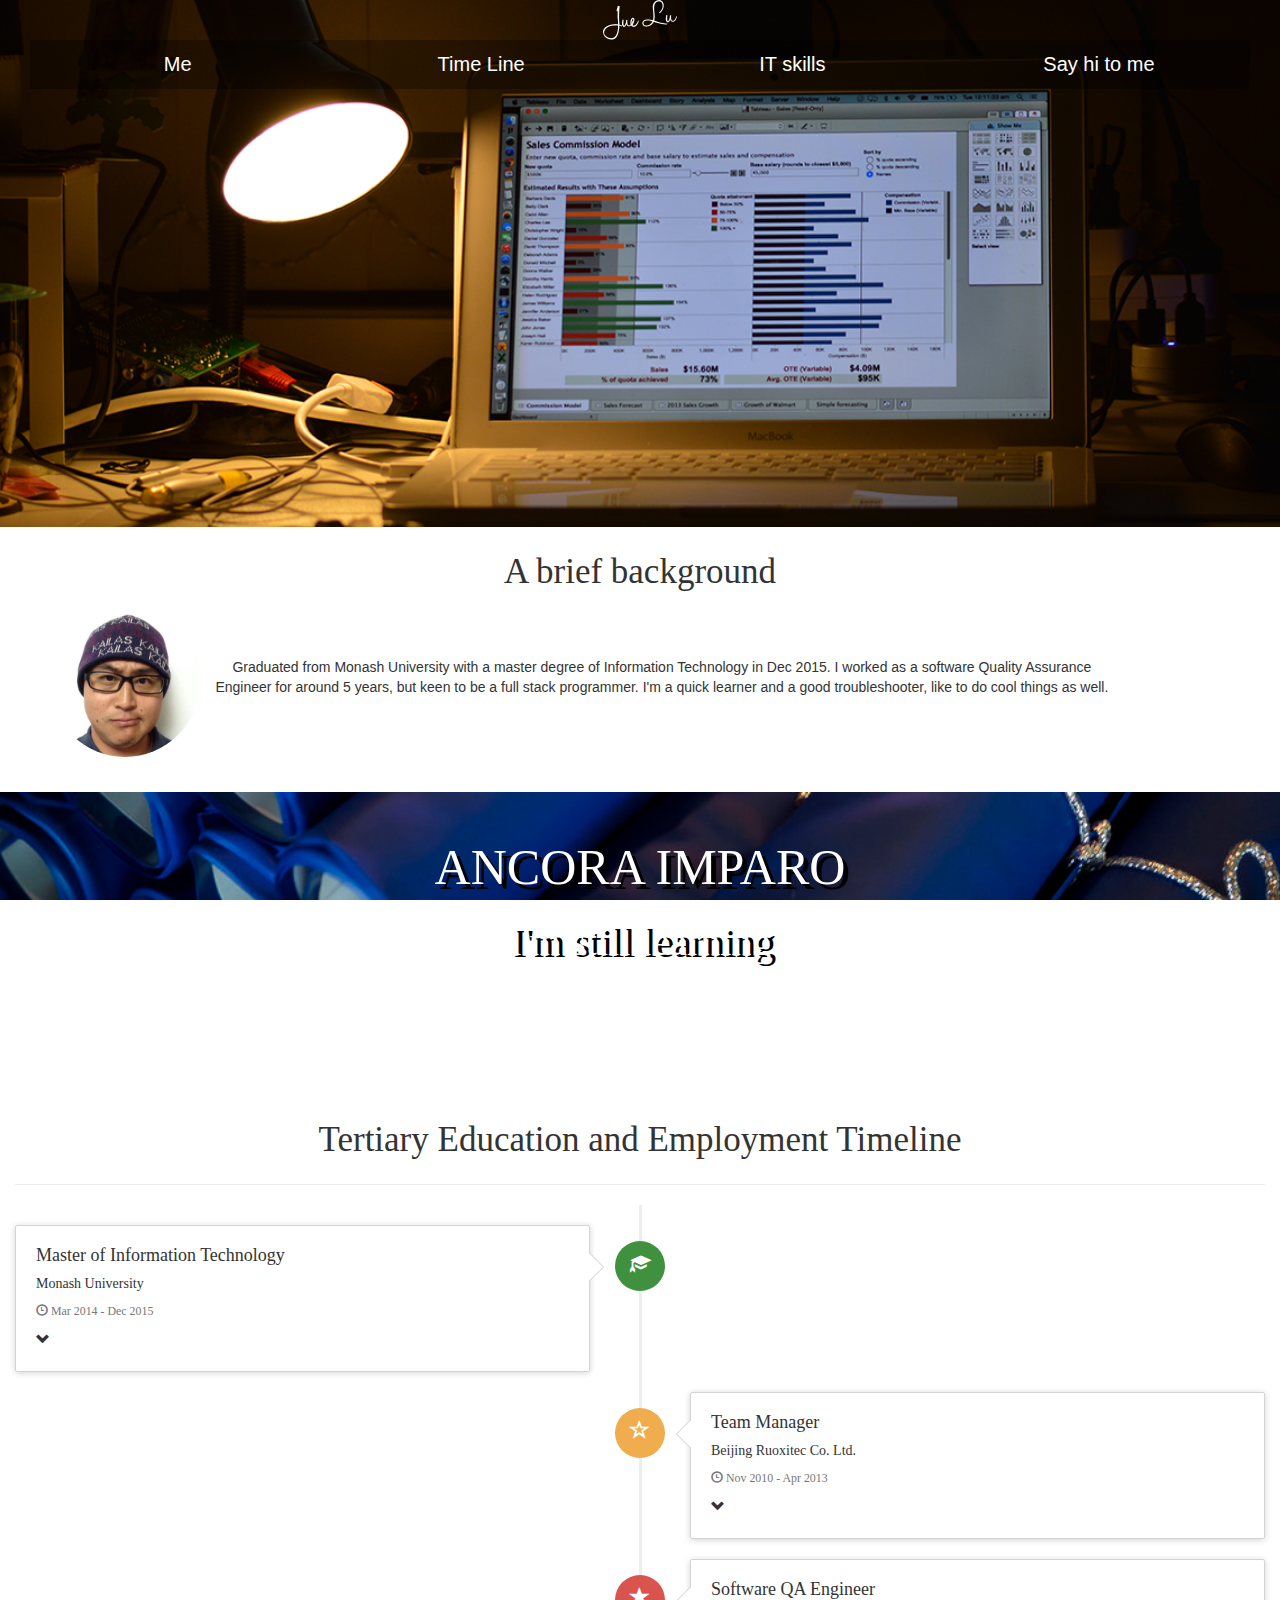
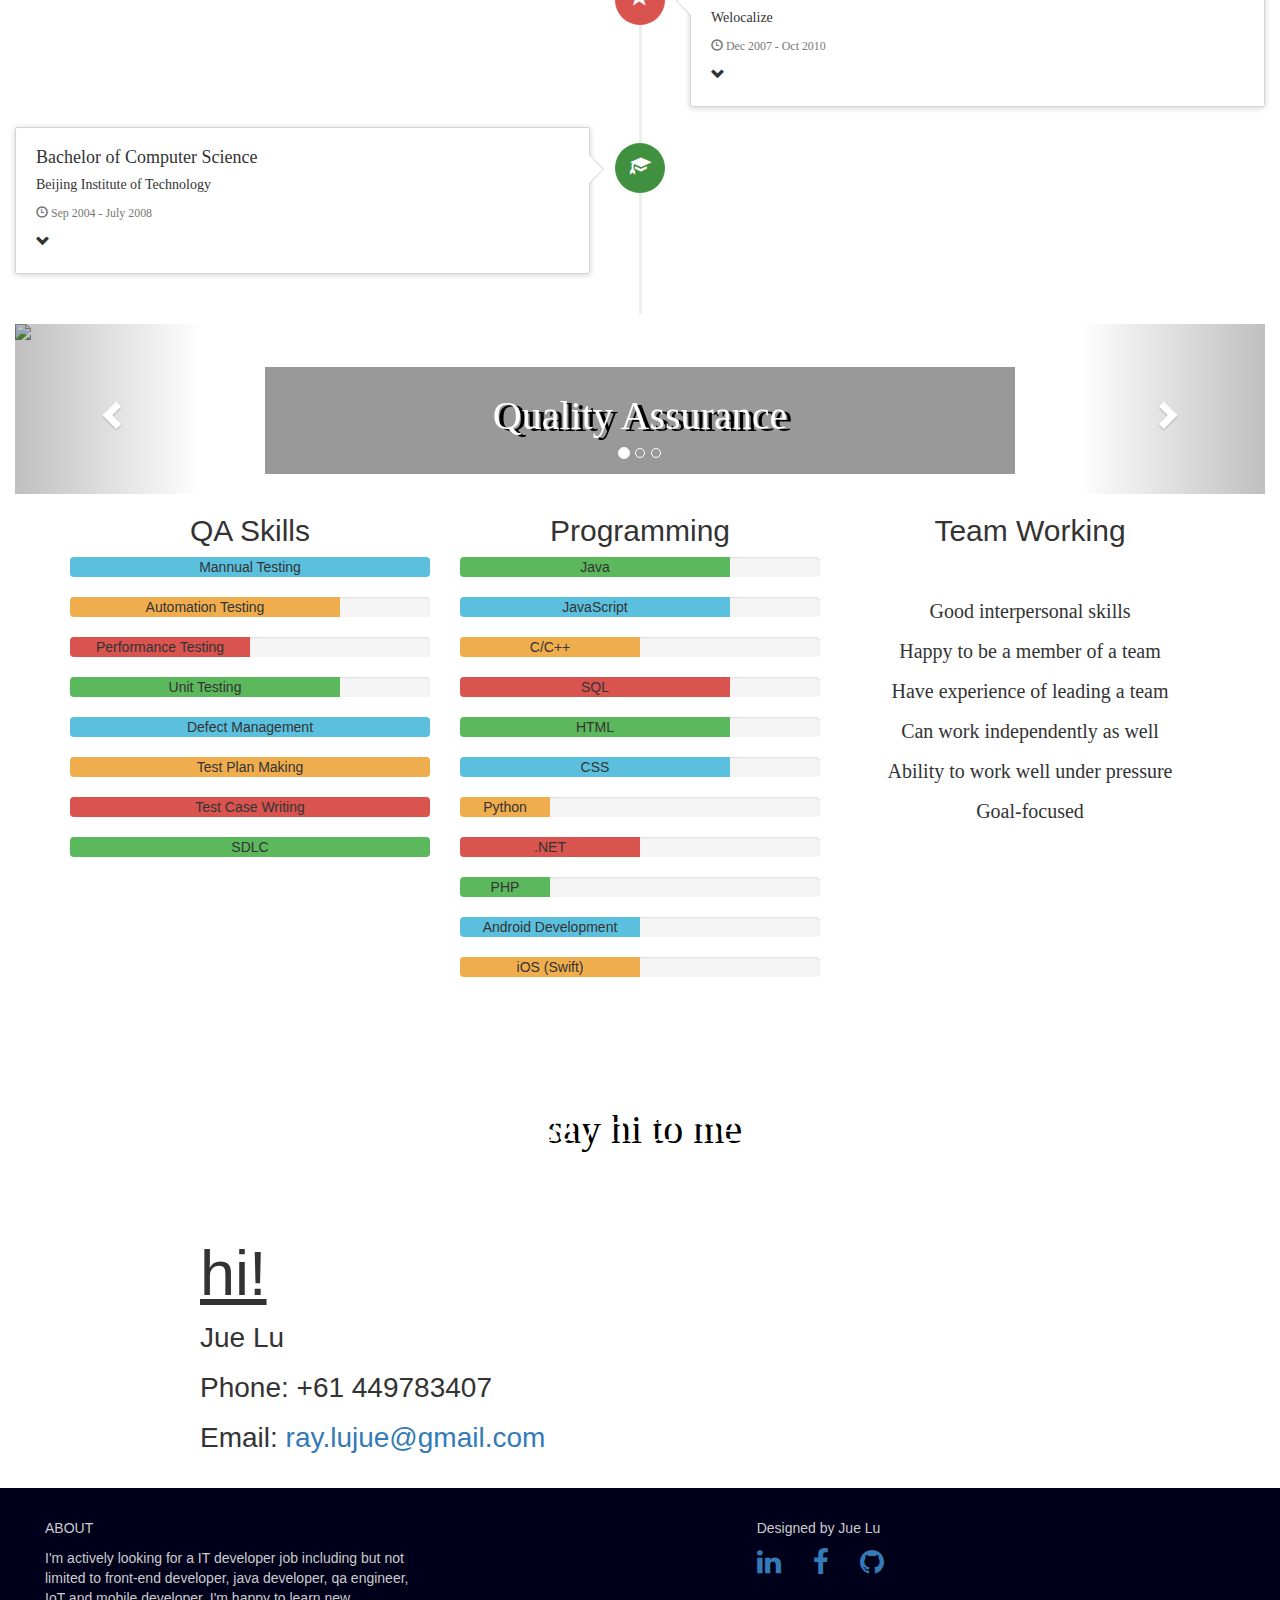
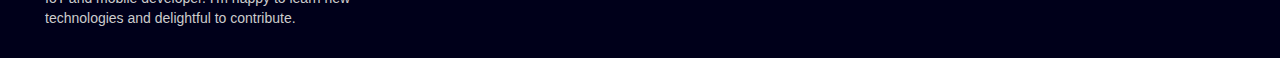
==== index.html @ 2547dcf0 "First Version" ====
<!DOCTYPE html>
<html lang="en">
<head>
	<meta charset="utf-8">
	<meta http-equiv="X-UA-Compatible" content="IE=edge">
	<meta name="viewport" content="width=device-width, initial-scale=1">
	<!-- The above 3 meta tags *must* come first in the head; any other head content must come *after* these tags -->
	<meta name="description" content="">
	<meta name="author" content="">
	<title>Raymond Lu</title>

	<!-- Bootstrap core CSS -->
	<link href="./css/bootstrap.min.css" rel="stylesheet">
	<link rel="stylesheet" type="text/css" href="./css/timeline.css" media="all" />
	<link href="./css/style.css" rel="stylesheet">
</head>
<body>
	<header>
		<section id="navSection" class="container-fluid">
			<!--logo-->
			<div id="topsignature">
				<center>
					<img src="./img/signatureWhite.png">
				</center>
			</div>
		</div>
		<!--Nav Bar-->
		<div id="navibar">
			<nav class="navbar navbar-default navbar-customized">		
				<div class="navbar-header">
					<button type="button" class="navbar-toggle collapsed" data-toggle="collapse" data-target="#navbar" aria-expanded="false" aria-controls="navbar">
						<span class="sr-only">Toggle navigation</span>
						<span class="icon-bar"></span>
						<span class="icon-bar"></span>
						<span class="icon-bar"></span>
					</button>	
					<img id="brandsignature" class="navbar-brand logo" src="./img/signatureWhite.png"></a>
				</div>

				<div id="navbar" class="navbar-collapse collapse">
					<ul class="nav nav-justified navlist">
						<li><a href="#brief">Me</a></li>
						<li id="timelinebtn"><a href="#monash">Time Line</a></li>
						<li id="skillsbtn"><a href="#carousel">IT skills</a></li>
						<li id="about"><a href="#banner">Say hi to me</a></li>
					</ul>
				</div>
			</nav>
		</div>
	</section>
</header>

<sction id="brief" class="row container-fluid" >
	<p class="h2title">A brief background</p>
	<div id="photo" class="briefscetionpic" >
		<img class="img-circle" src="./img/me.jpg">
	</div>
	<div class="brief">
		<p class="briefpara">Graduated from Monash University with a master degree of Information Technology in Dec 2015.
			I worked as a software Quality Assurance Engineer for around 5 years, but keen to be a full stack programmer.
			I'm a quick learner and a good troubleshooter, like to do cool things as well.
		</p>
	</div>	
</sction>

<sction class="container-fluid">
	<div id="monash">
		<p class="h1title">ANCORA IMPARO</p>
		<p class="h1title2"> I'm still learning</p>
	</div>
</sction>


<section id="mytimeline" class="container-fluid" id="timeline" style="font-family: Georgia">
	<div class="page-header">
		<p class="h2title">Tertiary Education and Employment Timeline</p>
	</div>
	<ul class="timeline">
		<li>
			<div class="timeline-badge success"><i class="glyphicon glyphicon-education"></i></div>
			<div class="timeline-panel">
				<div class="timeline-heading">
					<h4 class="timeline-title">Master of Information Technology</h4>
					<h5 class="timeline-title">Monash University</h5>
					<p><small class="text-muted"><i class="glyphicon glyphicon-time"></i> Mar 2014 - Dec 2015</small></p>
				</div>
				<div class="timeline-body">
					<p>
						Most of my courses related to programming, including web application, mobile developing (iOS / Android), IoT developing.
						I have complete Intelligent System, Business Intelligence and Data Warehouse, Project Management and other ICT core courses.
					</p>
					<p>
						Award: Best Information System (Student Choice Award - 2015)
					</p>
				</div>
				<div class="glyphicon glyphicon-chevron-down">
				</div>
				<div class="glyphicon glyphicon-chevron-up">
				</div>
			</div>
		</li>
		<li class="timeline-inverted">
			<div class="timeline-badge warning"><i class="glyphicon glyphicon-star-empty"></i></div>
			<div class="timeline-panel">
				<div class="timeline-heading">
					<h4 class="timeline-title">Team Manager</h4>
					<h5 class="timeline-title">Beijing Ruoxitec Co. Ltd.</h5>
					<p><small class="text-muted"><i class="glyphicon glyphicon-time"></i> Nov 2010 - Apr 2013</small></p>
				</div>
				<div class="timeline-body">
					<p>
						I was a co-founder of Ruoxitec which was a startup company. I also worked as a Manager responsible for leading a QA team and a information system developing project.
					</p>

				</div>
				<div class="glyphicon glyphicon-chevron-down">
				</div>
				<div class="glyphicon glyphicon-chevron-up">
				</div>
			</div>
		</li>
		<li class="timeline-inverted">
			<div class="timeline-badge danger"><i class="glyphicon glyphicon-star"></i></div>
			<div class="timeline-panel">
				<div class="timeline-heading">
					<h4 class="timeline-title">Software QA Engineer</h4>
					<h5 class="timeline-title">Welocalize</h5>
					<p><small class="text-muted"><i class="glyphicon glyphicon-time"></i> Dec 2007 - Oct 2010</small></p>
				</div>
				<div class="timeline-body">
					<p>
						I worked in Welocalize as a Software QA Engineer. Besides testing software, I also take making animation, localizing software and developing testing toolkits jobs.
					</p>
				</div>
				<div class="glyphicon glyphicon-chevron-down">
				</div>
				<div class="glyphicon glyphicon-chevron-up">
				</div>
			</div>
		</li>


		<li>
			<div class="timeline-badge success"><i class="glyphicon glyphicon-education"></i></div>
			<div class="timeline-panel">
				<div class="timeline-heading">
					<h4 class="timeline-title">Bachelor of Computer Science</h4>
					<h5 class="timeline-title">Beijing Institute of Technology</h5>
					<p><small class="text-muted"><i class="glyphicon glyphicon-time"></i> Sep 2004 - July 2008</small></p>
				</div>
				<div class="timeline-body">
					<p>
						My courses included Data Structure, Principles of Computer Composition, Compiling principles, Operating System, Assembly Language, Object-Orient Concept, digital/analog circuit, etc.
					</p>
				</div>
				<div class="glyphicon glyphicon-chevron-down">
				</div>
				<div class="glyphicon glyphicon-chevron-up">
				</div>
			</div>
		</li>
	</ul>
</section>



<section class="container-fluid">
	<div id="carousel" class="carousel slide" data-ride="carousel">
		<!-- Indicators -->
		<ol class="carousel-indicators">
			<li data-target="#carousel" data-slide-to="0" class="active"></li>
			<li data-target="#carousel" data-slide-to="1"></li>
			<li data-target="#carousel" data-slide-to="2"></li>
		</ol>

		<!-- Wrapper for slides -->
		<div class="carousel-inner" role="listbox">
			<div id="qaSlide" class="item slide active">
				<img src="./img/qa.jpg">
				<div class="carousel-caption">
				Quality Assurance
				</div>
			</div>
			<div id="devSlide" class="item slide">
				<img src="./img/dev.jpg">
				<div class="carousel-caption">
					Programming
				</div>
			</div>
			<div id="lifeSlide" class="item slide">
				<img src="./img/bg.png">
				<div class="carousel-caption">
					Team Working
				</div>
			</div>
		</div>

		<!-- Controls -->
		<a class="left carousel-control" href="#carousel" role="button" data-slide="prev">
			<span class="glyphicon glyphicon-chevron-left" aria-hidden="true"></span>
			<span class="sr-only">Previous</span>
		</a>
		<a class="right carousel-control" href="#carousel" role="button" data-slide="next">
			<span class="glyphicon glyphicon-chevron-right" aria-hidden="true"></span>
			<span class="sr-only">Next</span>
		</a>
	</div>



	<div class="container">
		<div class="row">
			<div id="qablock" class="col-md-4 text-center qablock	">
				<h2>QA Skills</h2>
				<div class="progress">
					<div class="progress-bar-info expert">
						Mannual Testing
					</div>
				</div>
				<div class="progress">
					<div class="progress-bar-warning advanced">
						Automation Testing
					</div>
				</div>
				<div class="progress">
					<div class="progress-bar-danger intermediate">
						Performance Testing
					</div>
				</div>
				<div class="progress">
					<div class="progress-bar-success advanced">
						Unit Testing
					</div>
				</div>
				<div class="progress">
					<div class="progress-bar-info expert">
						Defect Management
					</div>
				</div>
				<div class="progress">
					<div class="progress-bar-warning expert">
						Test Plan Making
					</div>
				</div>
				<div class="progress">
					<div class="progress-bar-danger expert">
						Test Case Writing
					</div>
				</div>
				<div class="progress">
					<div class="progress-bar-success expert">
						SDLC
					</div>
				</div>

			</div>
			<div id="devblock" class="col-md-4 text-center devblock">
				<h2>Programming</h2>
				<div class="progress">
					<div class="progress-bar-success advanced">
						Java
					</div>
				</div>
				<div class="progress">
					<div class="progress-bar-info advanced">
						JavaScript 
					</div>
				</div>
				<div class="progress">
					<div class="progress-bar-warning intermediate">
						C/C++
					</div>
				</div>
				<div class="progress">
					<div class="progress-bar-danger advanced">
						SQL
					</div>
				</div>
				<div class="progress">
					<div class="progress-bar-success advanced">
						HTML
					</div>
				</div>
				<div class="progress">
					<div class="progress-bar-info advanced">
						CSS
					</div>
				</div>
				<div class="progress">
					<div class="progress-bar-warning beginner">
						Python	
					</div>
				</div>
				<div class="progress">
					<div class="progress-bar-danger intermediate">
						.NET
					</div>
				</div>
				<div class="progress">
					<div class="progress-bar-success beginner">
						PHP
					</div>
				</div>
				<div class="progress">
					<div class="progress-bar-info intermediate">
						Android Development
					</div>
				</div>
				<div class="progress">
					<div class="progress-bar-warning intermediate">
						iOS (Swift)	
					</div>
				</div>
			</div>
			<div id="teamblock" class="col-md-4 text-center teamblock">
				<h2>Team Working</h2>
				<p></p>
				<p>Good interpersonal skills</p>
				<p>Happy to be a member of a team</p>
				<p>Have experience of leading a team</p>
				<p>Can work independently as well 
				<p>Ability to work well under pressure </p>
				<p>Goal-focused</p>
				
			</div>
		</div>
	</div>
</section>

<sction class="container-fluid">
	<div id="banner">
		<p class="h1title2">say hi to me</p>
	</div>
	<div class="hi">
	  	<h1>hi!</h1>
		<p>Jue Lu</p>
		<p>Phone: +61 449783407</p>
		<p>Email: <a href="mailto:ray.lujue@gmail.com">ray.lujue@gmail.com</a></p>
	</div>

</sction>
<footer>
   	<div class="container-fluid footer">
   		<div class="col-lg-4 footleft">
   			<p>ABOUT</p>
   			I'm actively looking for a IT developer job including but not limited to front-end developer, java developer, qa engineer, IoT and mobile developer. I'm happy to learn new technologies and delightful to contribute. 
   		</div>
   		<div class="col-lg-4 col-lg-offset-3 footright">
   				<p>Designed by Jue Lu</p>

	   			<a class="fa fa-linkedin social" href="https://www.linkedin.com/in/jue-lu-1059b1b6"></a>
	   			<a class="fa fa-facebook social" href="https://web.facebook.com/lu.ray.3551"></a>
   				<a class="fa fa-github social" href="https://github.com/raylu353"></a>
   		</div>
   	</div>
</footer>







<script src="https://ajax.googleapis.com/ajax/libs/jquery/1.11.3/jquery.min.js"></script>
<script>window.jQuery || document.write('<script src="../../assets/js/vendor/jquery.min.js"><\/script>')</script>
<script src="./js/bootstrap.min.js"></script>
<script src="./js/mp.js"></script>
</body>
</html>
---- css/timeline.css ----
.timeline {
  list-style: none;
  padding: 20px 0 20px;
  position: relative;
}

.timeline:before {
  top: 0;
  bottom: 0;
  position: absolute;
  content: " ";
  width: 3px;
  background-color: #eeeeee;
  left: 50%;
  margin-left: -1.5px;
}

.timeline > li {
  margin-bottom: 20px;
  position: relative;
}

.timeline > li:before,
.timeline > li:after {
  content: " ";
  display: table;
}

.timeline > li:after {
  clear: both;
}

.timeline > li:before,
.timeline > li:after {
  content: " ";
  display: table;
}

.timeline > li:after {
  clear: both;
}

.timeline > li > .timeline-panel {
  width: 46%;
  float: left;
  border: 1px solid #d4d4d4;
  border-radius: 2px;
  padding: 20px;
  position: relative;
  -webkit-box-shadow: 0 1px 6px rgba(0, 0, 0, 0.175);
  box-shadow: 0 1px 6px rgba(0, 0, 0, 0.175);
}

.timeline > li > .timeline-panel:before {
  position: absolute;
  top: 26px;
  right: -15px;
  display: inline-block;
  border-top: 15px solid transparent;
  border-left: 15px solid #ccc;
  border-right: 0 solid #ccc;
  border-bottom: 15px solid transparent;
  content: " ";
}

.timeline > li > .timeline-panel:after {
  position: absolute;
  top: 27px;
  right: -14px;
  display: inline-block;
  border-top: 14px solid transparent;
  border-left: 14px solid #fff;
  border-right: 0 solid #fff;
  border-bottom: 14px solid transparent;
  content: " ";
}

.timeline > li > .timeline-badge {
  color: #fff;
  width: 50px;
  height: 50px;
  line-height: 50px;
  font-size: 1.4em;
  text-align: center;
  position: absolute;
  top: 16px;
  left: 50%;
  margin-left: -25px;
  background-color: #999999;
  z-index: 100;
  border-top-right-radius: 50%;
  border-top-left-radius: 50%;
  border-bottom-right-radius: 50%;
  border-bottom-left-radius: 50%;
}

.timeline > li.timeline-inverted > .timeline-panel {
  float: right;
}

.timeline > li.timeline-inverted > .timeline-panel:before {
  border-left-width: 0;
  border-right-width: 15px;
  left: -15px;
  right: auto;
}

.timeline > li.timeline-inverted > .timeline-panel:after {
  border-left-width: 0;
  border-right-width: 14px;
  left: -14px;
  right: auto;
}

.timeline-badge.primary {
  background-color: #2e6da4 !important;
}

.timeline-badge.success {
  background-color: #3f903f !important;
}

.timeline-badge.warning {
  background-color: #f0ad4e !important;
}

.timeline-badge.danger {
  background-color: #d9534f !important;
}

.timeline-badge.info {
  background-color: #5bc0de !important;
}

.timeline-title {
  margin-top: 0;
  color: inherit;
}

.timeline-body > p,
.timeline-body > ul {
  margin-bottom: 0;
}

.timeline-body > p + p {
  margin-top: 5px;
}
---- css/style.css ----
@import url(http://netdna.bootstrapcdn.com/font-awesome/4.0.3/css/font-awesome.css);
#navSection {	
	background-image: url(../img/bg.png);
	background-size: cover;
	background-repeat: no-repeat;
	height:527px;
	font-size:20px;
}

.navbar-default.navbar-customized{
	color: #ffffff;
	border-width: 0px;
    background: transparent;
    text-align: center;

}

.navlist >li > a
{
	color:#ffffff;
	background-color:rgba(0,0,0,0.3) !important;
}

.navlist > li > a:hover,
.navlist > li > a:focus  {
	color:#ffffff;
	background-color:rgba(0,0,0,0.6) !important;
}

.logo {
	height: 60px;
}

.h2title {
	font-size:35px;
	font-family: adobe-garamond-pro;
	text-align: center
}

.h1title {
	font-size:50px;
	color: #ffffff;
	font-family: adobe-garamond-pro;
	text-align: center;
	text-shadow: 5px 5px #000000;

}
.h1title2 {
	font-size:40px;
	color: #ffffff;
	font-family: Georgia;
	text-align: center;
	text-shadow: 5px 2px #000000;
}

.img-circle {
    border-radius: 50%;
    width:150px;
}

.briefscetionpic {
	align:top;
	display: inline-table;
	margin-right:10px;
	margin-bottom: 15px;
	margin-left:50px;
}

.brief {
	width:70%;
	display:inline-table;
	vertical-align: middle;
}
.briefpara {
	text-align: center;
}

#monash{
	padding: 40px;
	background-image: url("../img/monash.jpg");
	background-attachment: fixed;
	background-size: cover;
	background-repeat: no-repeat;
	height: 263px;
}

#banner{
	padding: 80px;
	background-image: url("../img/banner.jpg");
	background-attachment: fixed;
	background-size: cover;
	background-repeat: no-repeat;
	height: 200px;
}
.expert {
	width:100%;
	text-align: center;
}
.advanced {
	width:75%;
	text-align: center;
}
.intermediate {
	width:50%;
	text-align: center;
}
.beginner {
	width:25%;
	text-align: center;
}

.slide{
	background-size: cover;
	background-repeat: no-repeat;
	height: 170px;
}

.blockactived {
	background-color: #cce6ff;
}



#devblock {
	height:505px;
}
#qablock {
	height:505px;
}
#teamblock {
	height:505px;
}
.teamblock p{
	height:20px;
	margin-bottom: 20px;
	font-size: 20px;
	font-family: serif;

}

.carousel-caption {
	background-color: rgba(0,0,0,0.4);
	font-size:40px;
	color: #ffffff;
	font-family: Georgia;
	text-align: center;
	text-shadow: 5px 2px #000000;
}

.footer {
	background-color: #00001a;
	color:#cccccc;
	padding: 30px;
}

.hi {
	margin-left:200px;
}
.hi h1{
	font-size: 63px;
	text-decoration: underline;
}
.hi p{
	font-size: 28px;
}

.social {
	font-size: 28px;
	margin-right: 28px;
}

.footright {
}
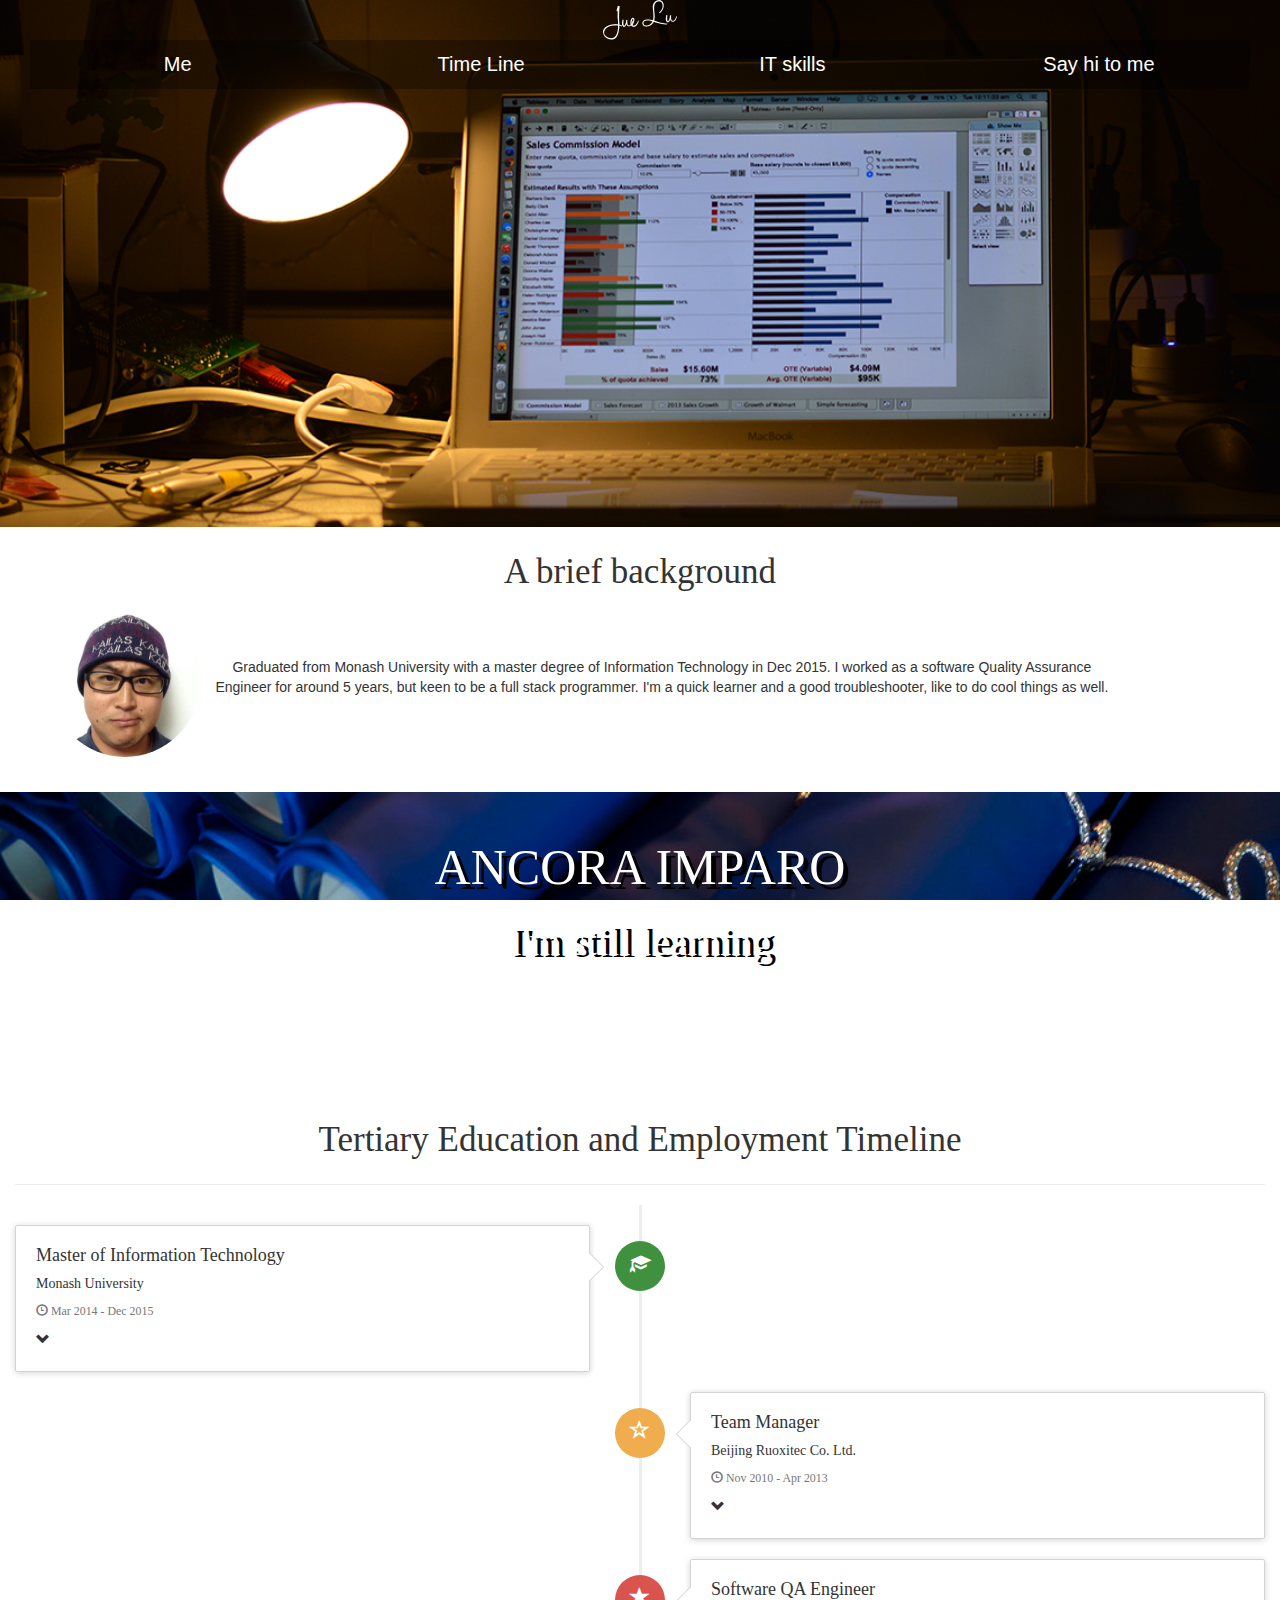
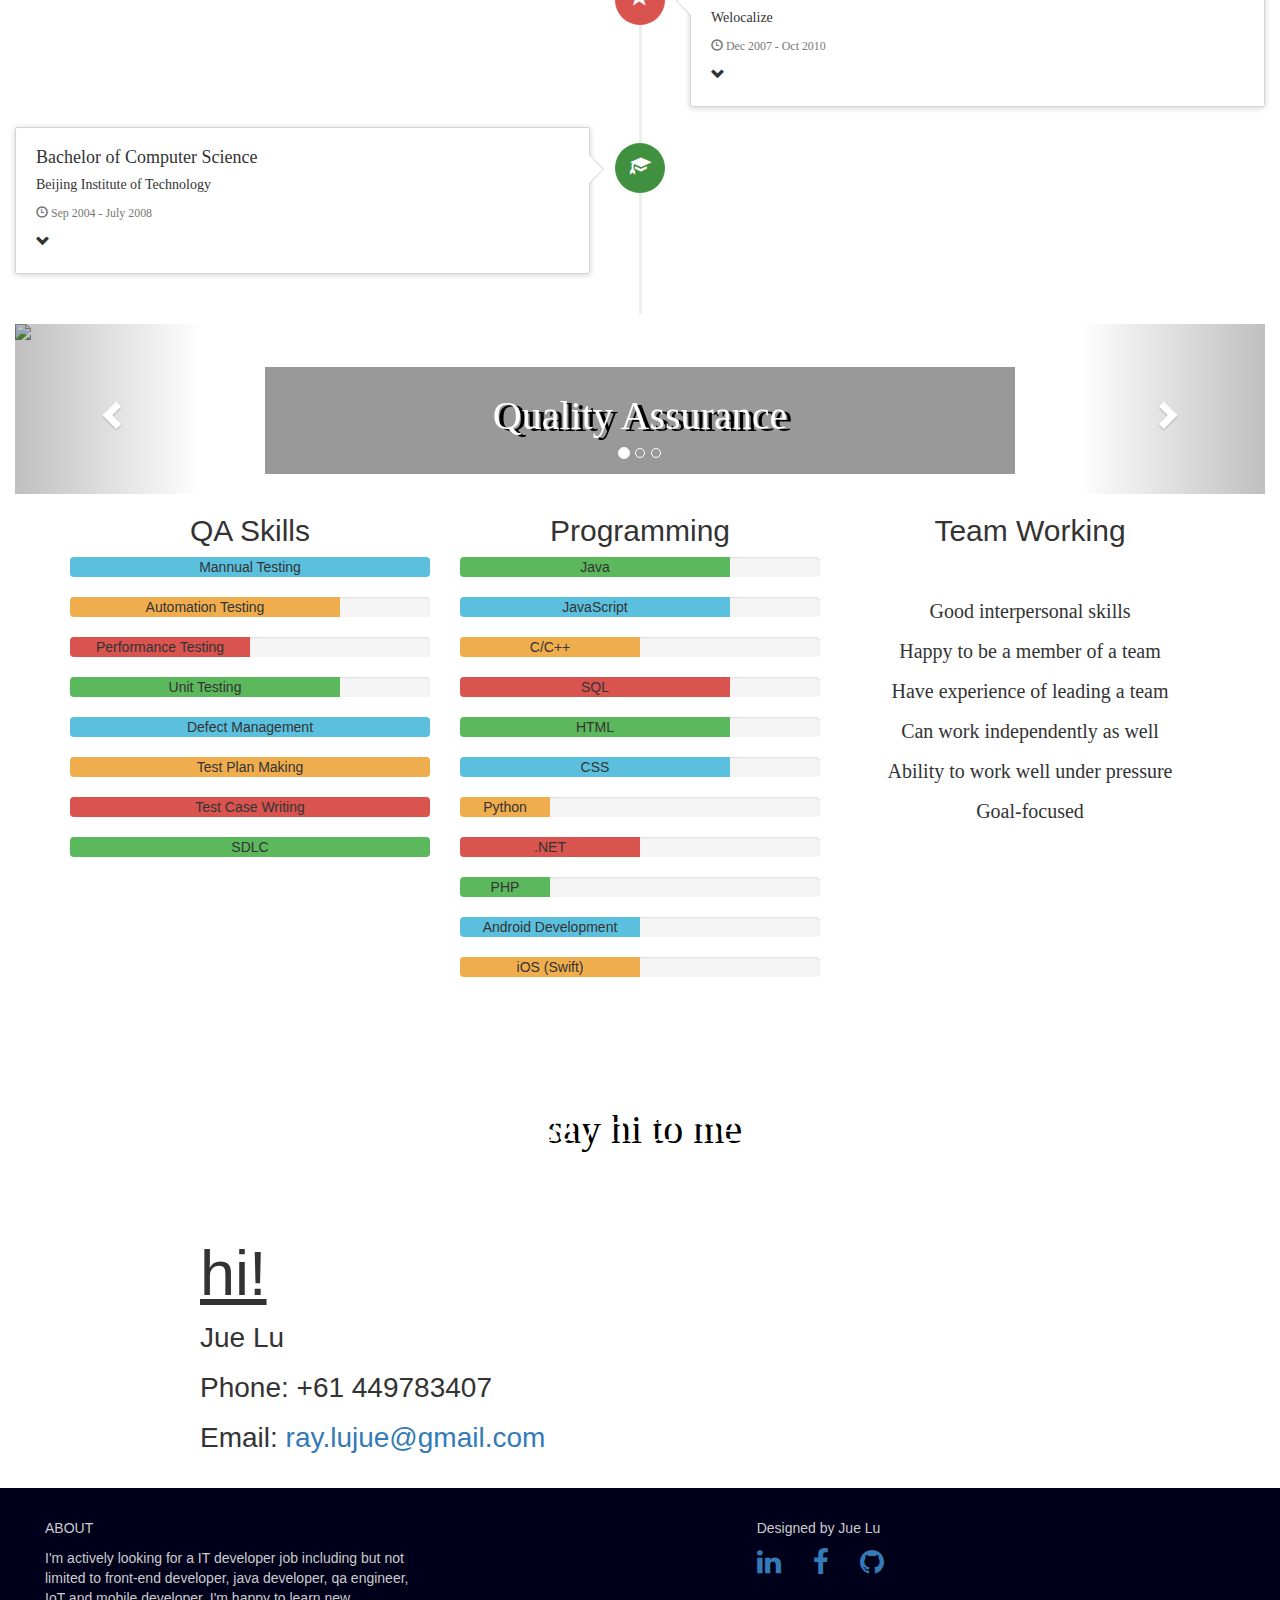
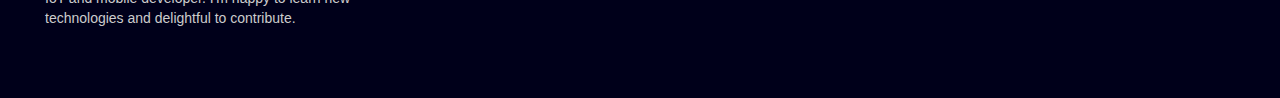
==== commit 86a9531a: "Solved the slow-scrolling and carousel conflict issue" ====
--- a/index.html
+++ b/index.html
@@ -188,7 +188,7 @@
 				</div>
 			</div>
 			<div id="lifeSlide" class="item slide">
-				<img src="./img/bg.png">
+				<img src="./img/team.jpg">
 				<div class="carousel-caption">
 					Team Working
 				</div>
--- a/css/style.css
+++ b/css/style.css
@@ -169,5 +169,6 @@
 	margin-right: 28px;
 }
 
-.footright {
+.footleft {
+	margin-bottom: 40px;
 }
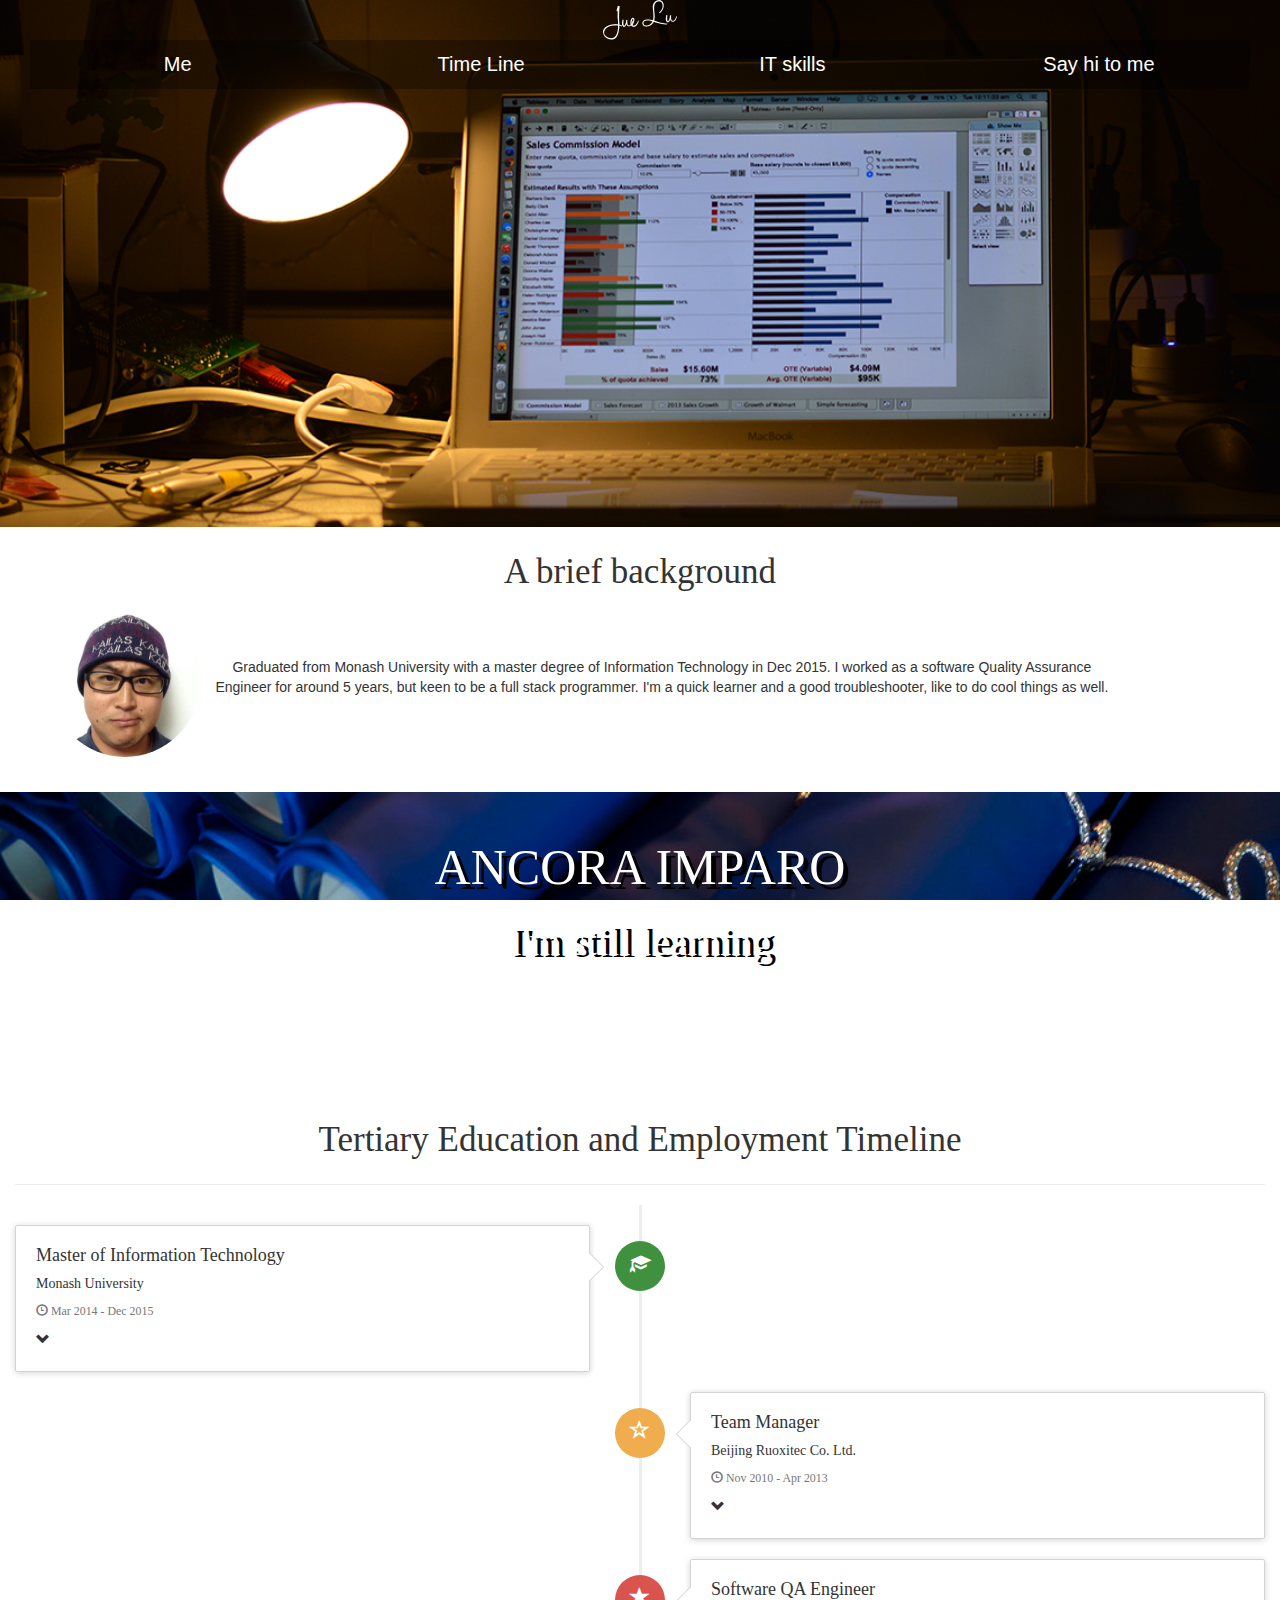
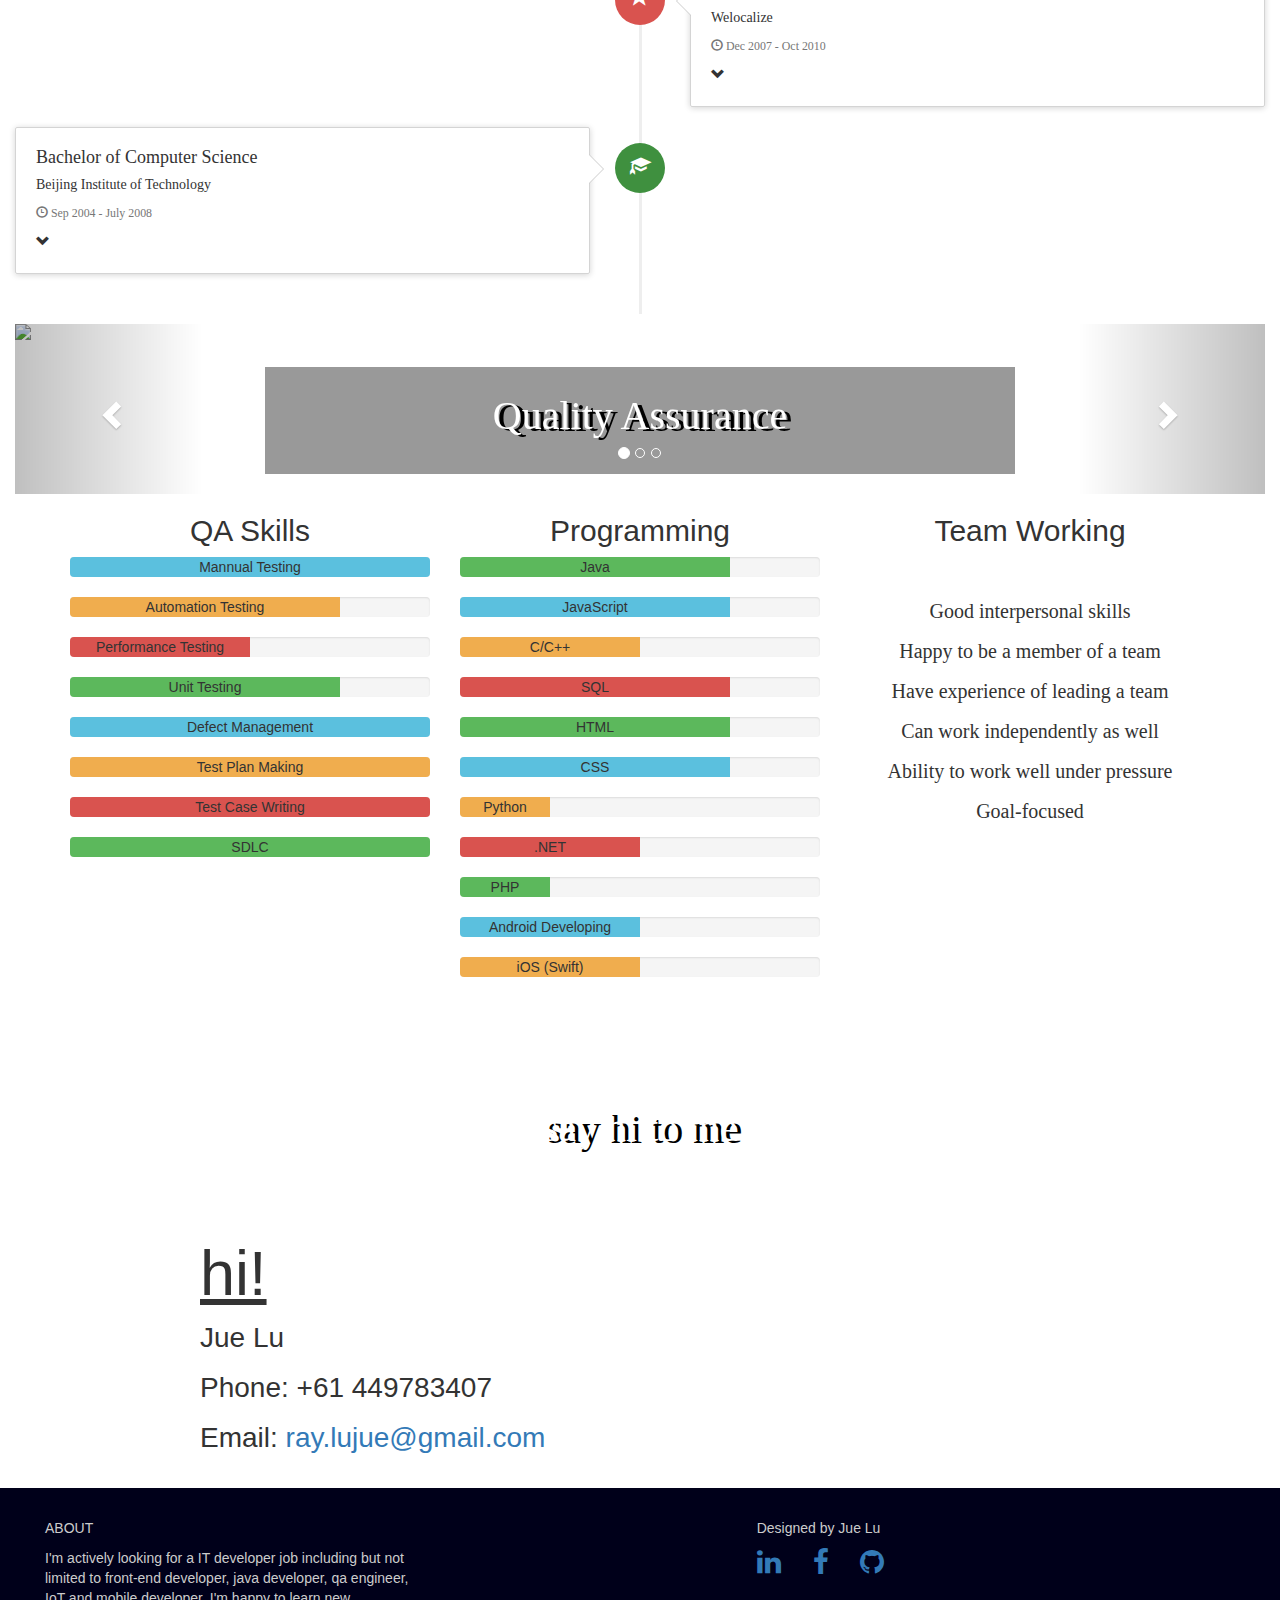
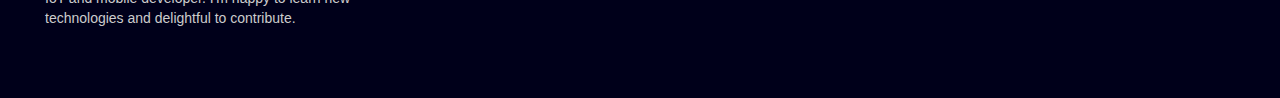
==== commit 02ba4f4c: "fix bugs" ====
--- a/index.html
+++ b/index.html
@@ -303,7 +303,7 @@
 				</div>
 				<div class="progress">
 					<div class="progress-bar-info intermediate">
-						Android Development
+						Android Developing
 					</div>
 				</div>
 				<div class="progress">
@@ -339,6 +339,9 @@
 	</div>
 
 </sction>
+
+<a href="javascript:void(0);" id="scroll" title="Scroll to Top" style="display: none;">Top<span></span></a>
+
 <footer>
    	<div class="container-fluid footer">
    		<div class="col-lg-4 footleft">
--- a/css/style.css
+++ b/css/style.css
@@ -172,3 +172,34 @@
 .footleft {
 	margin-bottom: 40px;
 }
+
+#scroll {
+    position:fixed;
+    right:50px;
+    bottom:50px;
+    cursor:pointer;
+    width:50px;
+    height:50px;
+    background-color:#3498db;
+    text-indent:-9999px;
+    display:none;
+    -webkit-border-radius:60px;
+    -moz-border-radius:60px;
+    border-radius:60px
+}
+#scroll span {
+    position:absolute;
+    top:50%;
+    left:50%;
+    margin-left:-8px;
+    margin-top:-12px;
+    height:0;
+    width:0;
+    border:8px solid transparent;
+    border-bottom-color:#ffffff;
+}
+#scroll:hover {
+    background-color:#e74c3c;
+    opacity:1;filter:"alpha(opacity=100)";
+    -ms-filter:"alpha(opacity=100)";
+}
